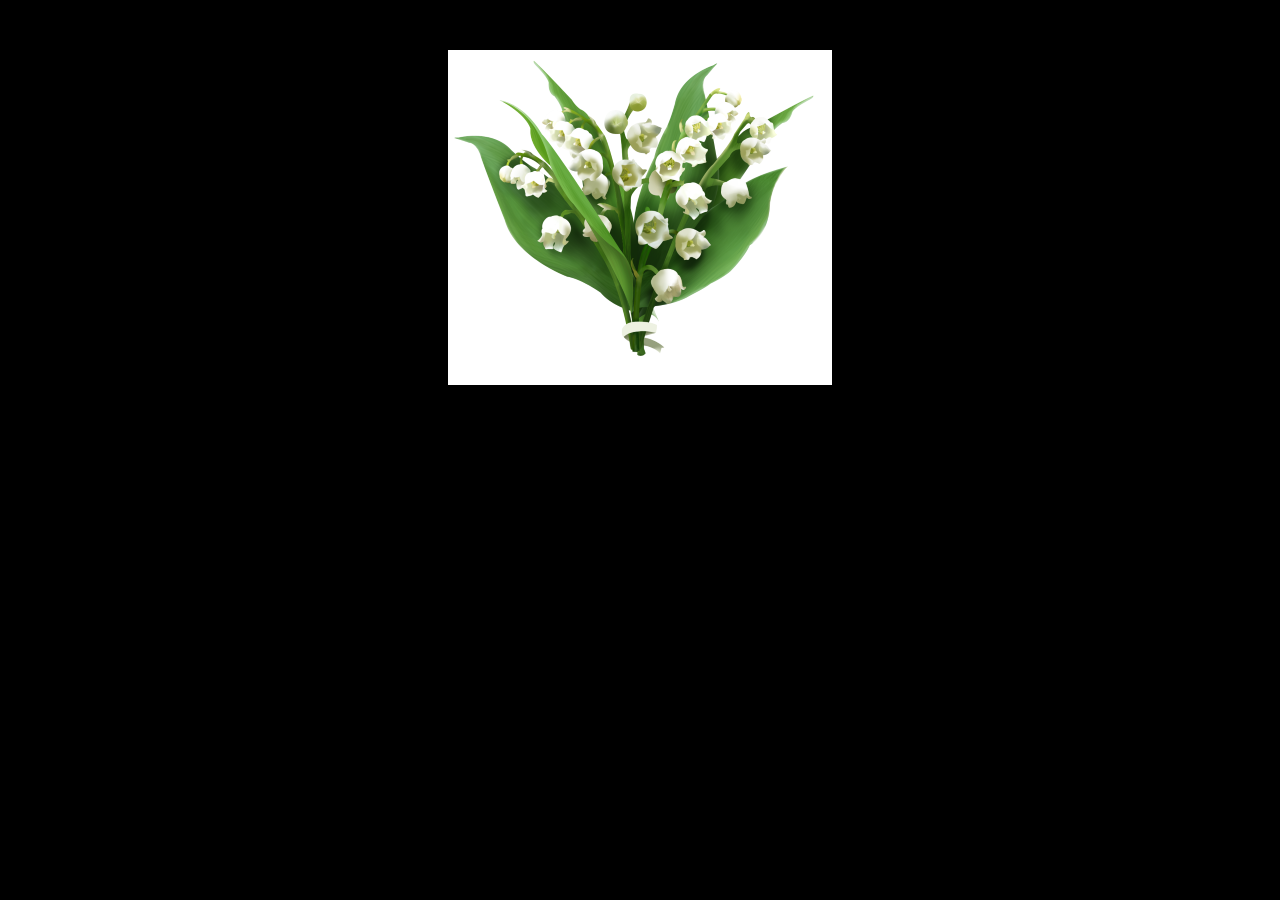
==== index.html @ cb7973b0 "title fix" ====
<!DOCTYPE html>
<html lang="en">
<head>
	
	<meta charset="utf-8">
	<title>Alicja's page</title>
    <meta name="viewport" content="width=device-width, initial-scale=1.0">
	<meta name="description" content="">
	<meta name="author" content="">
	
    
	<!-- CSS -->
	<link href="css/bootstrap.min.css" rel="stylesheet" type="text/css" />
	<link href="css/flexslider.css" rel="stylesheet" type="text/css" />
	<link href="css/prettyPhoto.css" rel="stylesheet" type="text/css" />
	<link href="css/animate.css" rel="stylesheet" type="text/css" media="all" />
    <link href="css/owl.carousel.css" rel="stylesheet">
	<link href="css/style.css" rel="stylesheet" type="text/css" />
    
	<!-- FONTS -->
	<link href='http://fonts.googleapis.com/css?family=Roboto:400,100,100italic,300,300italic,400italic,500italic,700,500,700italic,900,900italic' rel='stylesheet' type='text/css'>
	<link href="http://netdna.bootstrapcdn.com/font-awesome/4.0.3/css/font-awesome.css" rel="stylesheet">	
    
	
</head>
<body>
	
		<center>	<img src="images/lilly.png" class="animated fadeInDown center"S/></center>
	
</body>
</html>
---- css/style.css ----
/*-----------------------------------------------------------------------------------*/
/*	GENERAL STYLING
/*-----------------------------------------------------------------------------------*/
::selection {background: #000; color:#fff;}
::-moz-selection {background: #000; color:#fff;}

footer ::selection {background: #fff; color:#000;}
footer ::-moz-selection {background: #fff; color:#000;}

.breadcrumbs_block ::selection {background: #fff; color:#000;}
.breadcrumbs_block ::-moz-selection {background: #fff; color:#000;}

.cleancode_block ::selection {background: #fff; color:#000;}
.cleancode_block ::-moz-selection {background: #fff; color:#000;}



body {
	overflow-x:hidden;
	position:relative;
	margin: 0;
	padding:0;
	font-family: 'Roboto', sans-serif;
	font-weight:300;
	font-size: 13px;
	line-height: 20px;
	color: #666;
	background-color:#fff;
}
#page {overflow-x:hidden; position:relative; z-index:5;}

.preloader_hide {opacity:0;}
#preloader {position:fixed; left:50%; top:50%; width:32px; height:32px; margin:-16px 0 0 -16px; display:block;}

section {background-color:#fff;}

.container {padding-left:0; padding-right:0;}

.parallax {
	background-position:0 0;
	width:100%;
	background-attachment:fixed !important;
}

a, input, select, textarea {
	vertical-align:top;
	outline:none !important;
	-webkit-appearance: none;
	-webkit-border-radius: 0;
}

select:-moz-focusring {
    color: transparent;
	outline:none !important;
    text-shadow: 0 0 0 #000 !important;
	border:0 !important;
}

textarea {resize: none;}

img {
	outline:0;
	vertical-align:top;
	border:0;
	max-width:100.1%;
	height:auto;
	background: white;
}

a {color:#999; transition: all 0.3s ease-in-out; -webkit-transition: all 0.3s ease-in-out;}
a:hover, a:focus {text-decoration:none; color:#333;}

body {
	background: black;
}



.overlay {
	position:absolute;
	z-index:1;
	left:0;
	top:0;
	width:100%;
	height:100%;
	background-color: rgba(48,166,124,0.5);
}
.relative_block {position:relative; z-index:5;}



#thumbs {   
    width: 85%;
    margin-top:90px;
    margin-left: auto; 
    margin-right: auto;

     text-align: justify;
    -ms-text-justify: distribute-all-lines;
    text-justify: distribute-all-lines;
}
#thumbs a {
    vertical-align: top;
    display: inline-block;
    *display: inline;
    zoom: 1;
}
.stretch {
    width: 100%;
    display: inline-block;
    font-size: 0;
    line-height: 0
}






/*-----------------------------------------------------------------------------------*/
/*	TYPOGRAPHY
/*-----------------------------------------------------------------------------------*/
hr {border-color:#ededed;}

ul, ol {padding:0; margin:0;}
li {padding:0; margin:0; list-style:none;}

p {margin:0 0 20px;}


h1, h2, h3, h4, h5, h6 {
	margin-top:0;
	font-family: 'Roboto', sans-serif;
	text-transform:none;
	font-weight:300;
	color:#333;
}
h1 {margin:0 0 26px; line-height:46px; font-size:46px;}
h2 {margin:0 0 26px; line-height:40px; font-size:40px;}
h2 b {font-weight:500;}
h3 {margin:0 0 21px; line-height:25px; font-size:22px;}
h3 b {font-weight:900;}
h4 {margin:0 0 34px; line-height:25px; font-size:20px;}
h4 b {font-weight:500;}
h5 {margin:0 0 15px; line-height:20px; font-size:15px;}
h6 {margin:0 0 15px; line-height:20px; font-size:12px;}

.center {text-align:center; margin-top: 50px; align-content: center; }
.right {text-align:right;}

.color_text {color:#30a67c;}
.color_dark {color:#505050;}
.color_light {color:#979797;}
.color_white {color:#fff;}
.color_red {color:#c10707;}
.color_yellow {color:#fec400;}

.color_bg {background:#30a67c;}

/* __________ blockquote __________ */
blockquote {position:relative; margin: 0 0 13px; padding:0 0 0 47px; border:0; font-style:italic; font-size:16px; color:#979797;}
blockquote:before {content:'“'; position:absolute; left:15px; top:13px; font-style:italic; font-size:70px; color:#979797;}
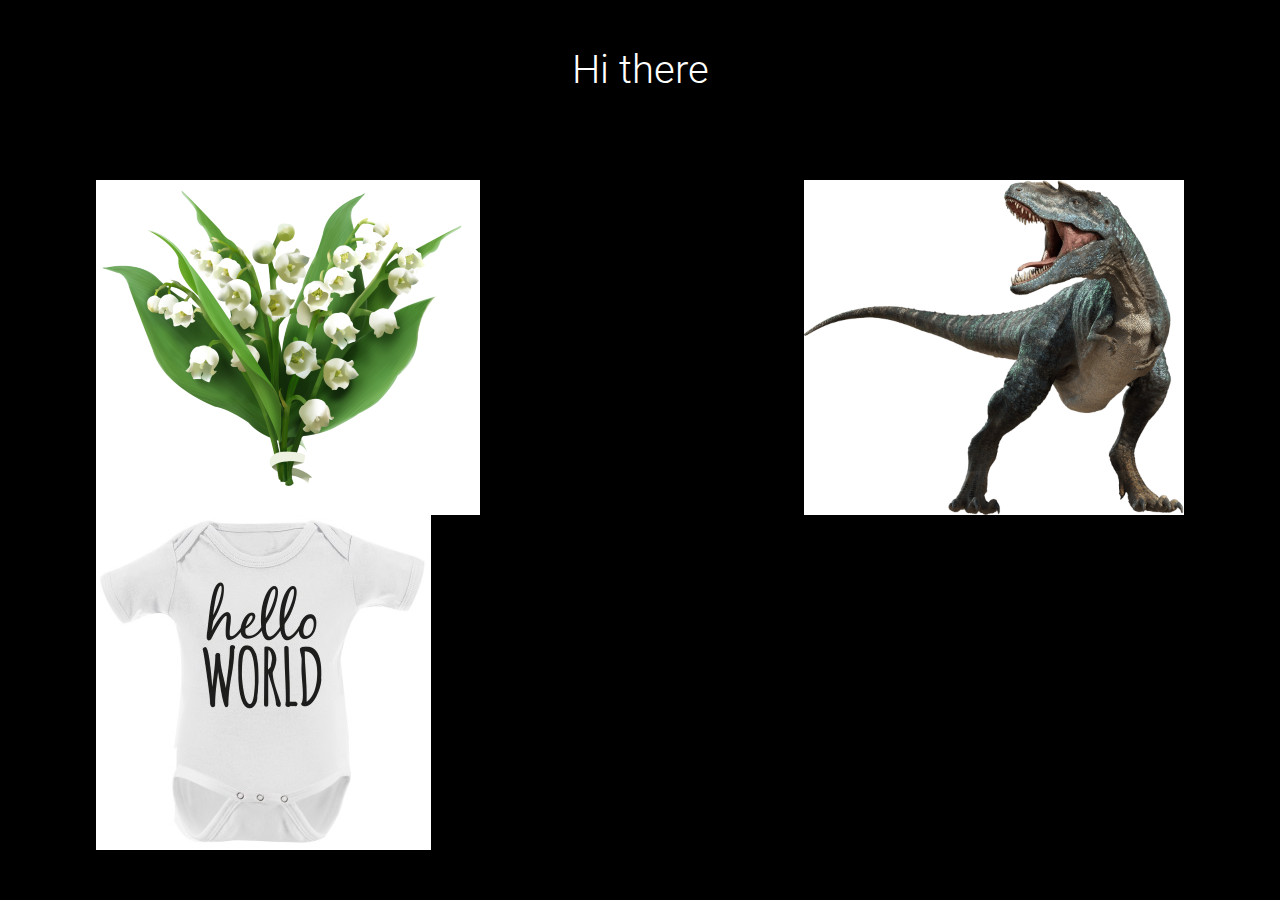
==== commit a4e3c422: "add URL" ====
--- a/index.html
+++ b/index.html
@@ -3,7 +3,7 @@
 <head>
 	
 	<meta charset="utf-8">
-	<title>Alicja's page</title>
+	<title>Stachura Team page</title>
     <meta name="viewport" content="width=device-width, initial-scale=1.0">
 	<meta name="description" content="">
 	<meta name="author" content="">
@@ -24,8 +24,14 @@
 	
 </head>
 <body>
-	
-		<center>	<img src="images/lilly.png" class="animated fadeInDown center"S/></center>
+	<h2 class="color_white center topp">Hi there</h2>
+
+	<div id="thumbs">
+			<a id="single_image1" href="http://alicja.stachura.xyz"><img src="images/lilly.png" class="animated fadeInLeft"/></a>
+			<a id="single_image2" href="http://mikolaj.stachura.xyz"><img src="images/raptor.png" class="animated fadeInDown"/></a>
+			<a id="single_image3" href="http://maria.stachura.xyz"><img src="images/body.jpg" class="animated fadeInRight"/></a>
+			<span class="stretch"></span>
+		</div>
 	
 </body>
 </html>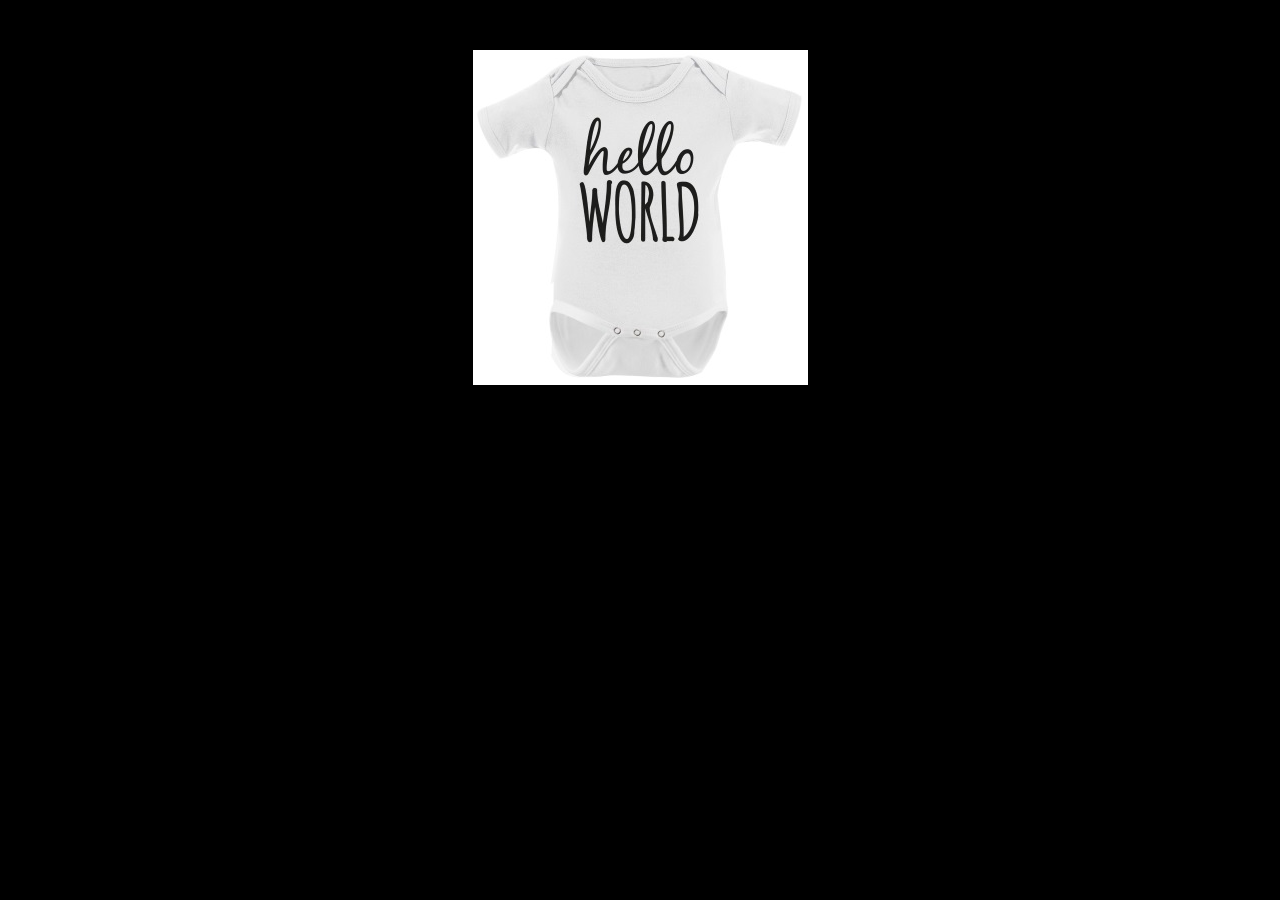
==== commit c3a0df40: "no message" ====
--- a/index.html
+++ b/index.html
@@ -3,7 +3,7 @@
 <head>
 	
 	<meta charset="utf-8">
-	<title>Stachura Team page</title>
+	<title>Portal</title>
     <meta name="viewport" content="width=device-width, initial-scale=1.0">
 	<meta name="description" content="">
 	<meta name="author" content="">
@@ -24,14 +24,8 @@
 	
 </head>
 <body>
-	<h2 class="color_white center topp">Hi there</h2>
-
-	<div id="thumbs">
-			<a id="single_image1" href="http://alicja.stachura.xyz"><img src="images/lilly.png" class="animated fadeInLeft"/></a>
-			<a id="single_image2" href="http://mikolaj.stachura.xyz"><img src="images/raptor.png" class="animated fadeInDown"/></a>
-			<a id="single_image3" href="http://maria.stachura.xyz"><img src="images/body.jpg" class="animated fadeInRight"/></a>
-			<span class="stretch"></span>
-		</div>
+	
+		<center>	<img src="images/body.jpg" class="animated fadeInDown center"S/></center>
 	
 </body>
 </html>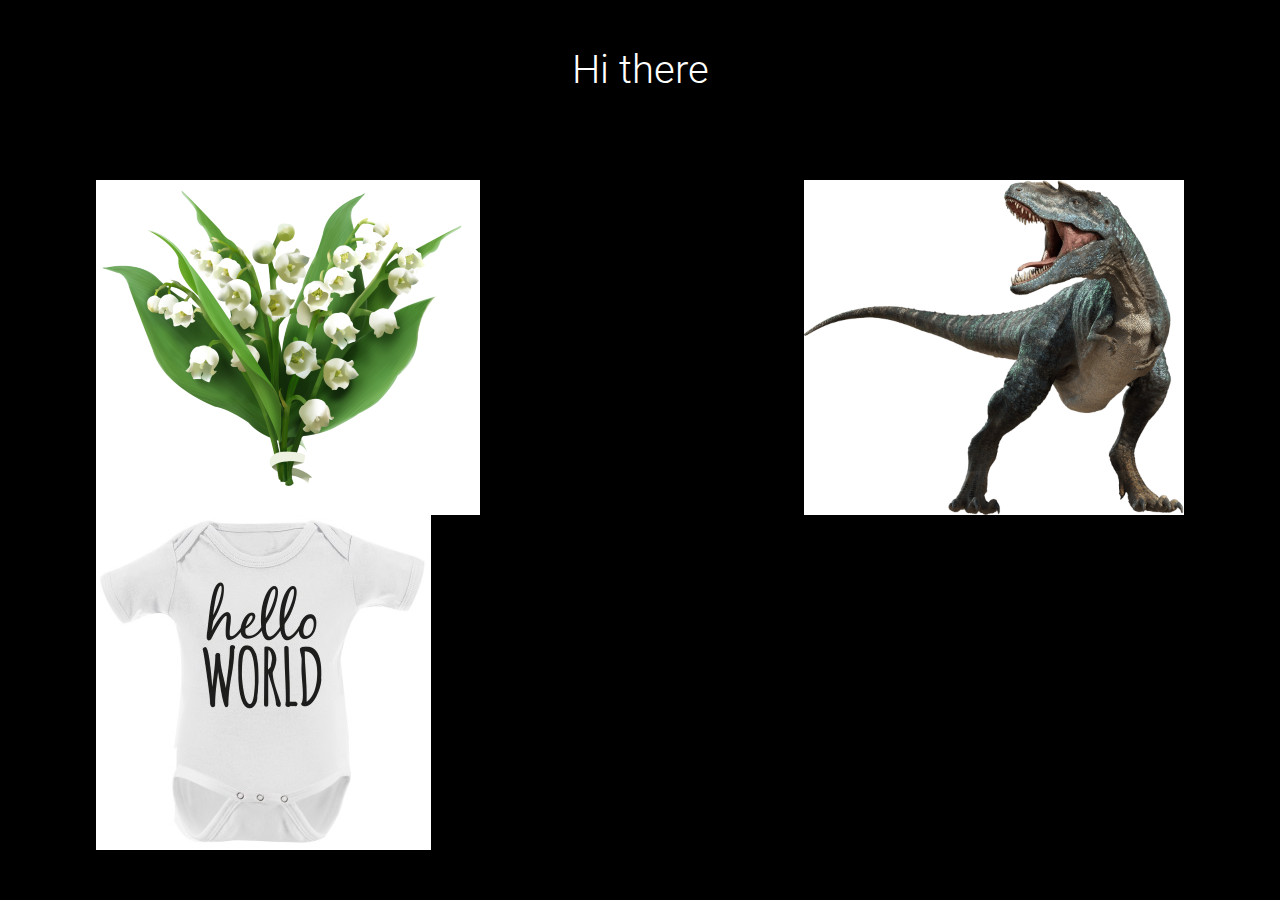
==== commit 09368485: "Update index.html" ====
--- a/index.html
+++ b/index.html
@@ -3,18 +3,14 @@
 <head>
 	
 	<meta charset="utf-8">
-	<title>Portal</title>
+	<title>Stachura Team page</title>
     <meta name="viewport" content="width=device-width, initial-scale=1.0">
 	<meta name="description" content="">
 	<meta name="author" content="">
 	
     
 	<!-- CSS -->
-	<link href="css/bootstrap.min.css" rel="stylesheet" type="text/css" />
-	<link href="css/flexslider.css" rel="stylesheet" type="text/css" />
-	<link href="css/prettyPhoto.css" rel="stylesheet" type="text/css" />
 	<link href="css/animate.css" rel="stylesheet" type="text/css" media="all" />
-    <link href="css/owl.carousel.css" rel="stylesheet">
 	<link href="css/style.css" rel="stylesheet" type="text/css" />
     
 	<!-- FONTS -->
@@ -24,8 +20,14 @@
 	
 </head>
 <body>
-	
-		<center>	<img src="images/body.jpg" class="animated fadeInDown center"S/></center>
+	<h2 class="color_white center topp">Hi there</h2>
+
+	<div id="thumbs">
+			<a id="single_image1" href="http://alicja.stachura.xyz"><img src="images/lilly.png" class="animated fadeInLeft"/></a>
+			<a id="single_image2" href="http://mikolaj.stachura.xyz"><img src="images/raptor.png" class="animated fadeInDown"/></a>
+			<a id="single_image3" href="http://maria.stachura.xyz"><img src="images/body.jpg" class="animated fadeInRight"/></a>
+			<span class="stretch"></span>
+		</div>
 	
 </body>
-</html>+</html>
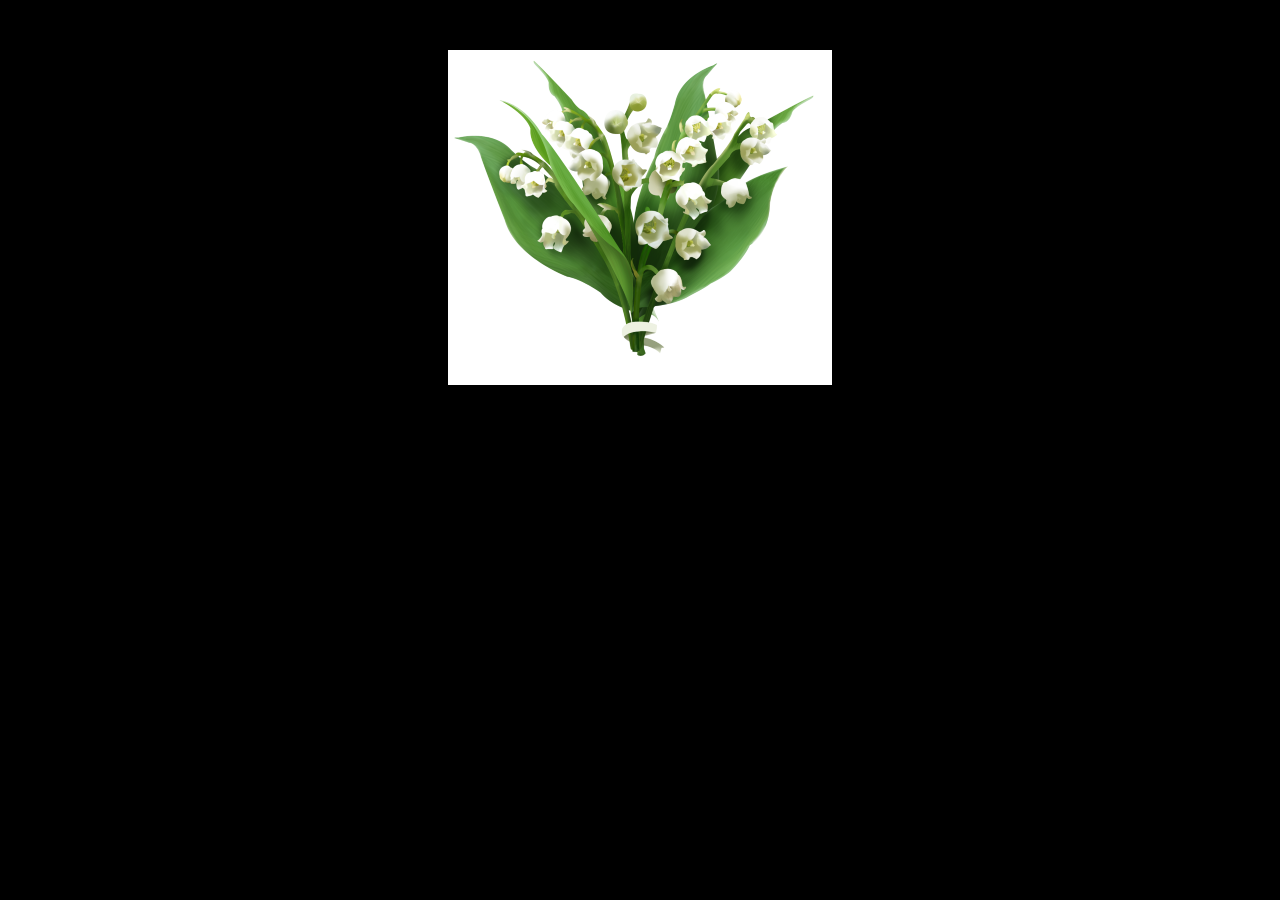
==== commit 3555a528: "Update index.html" ====
--- a/index.html
+++ b/index.html
@@ -3,7 +3,7 @@
 <head>
 	
 	<meta charset="utf-8">
-	<title>Stachura Team page</title>
+	<title>Alicja's page</title>
     <meta name="viewport" content="width=device-width, initial-scale=1.0">
 	<meta name="description" content="">
 	<meta name="author" content="">
@@ -20,14 +20,8 @@
 	
 </head>
 <body>
-	<h2 class="color_white center topp">Hi there</h2>
-
-	<div id="thumbs">
-			<a id="single_image1" href="http://alicja.stachura.xyz"><img src="images/lilly.png" class="animated fadeInLeft"/></a>
-			<a id="single_image2" href="http://mikolaj.stachura.xyz"><img src="images/raptor.png" class="animated fadeInDown"/></a>
-			<a id="single_image3" href="http://maria.stachura.xyz"><img src="images/body.jpg" class="animated fadeInRight"/></a>
-			<span class="stretch"></span>
-		</div>
+	
+		<center>	<img src="images/lilly.png" class="animated fadeInDown center"S/></center>
 	
 </body>
 </html>
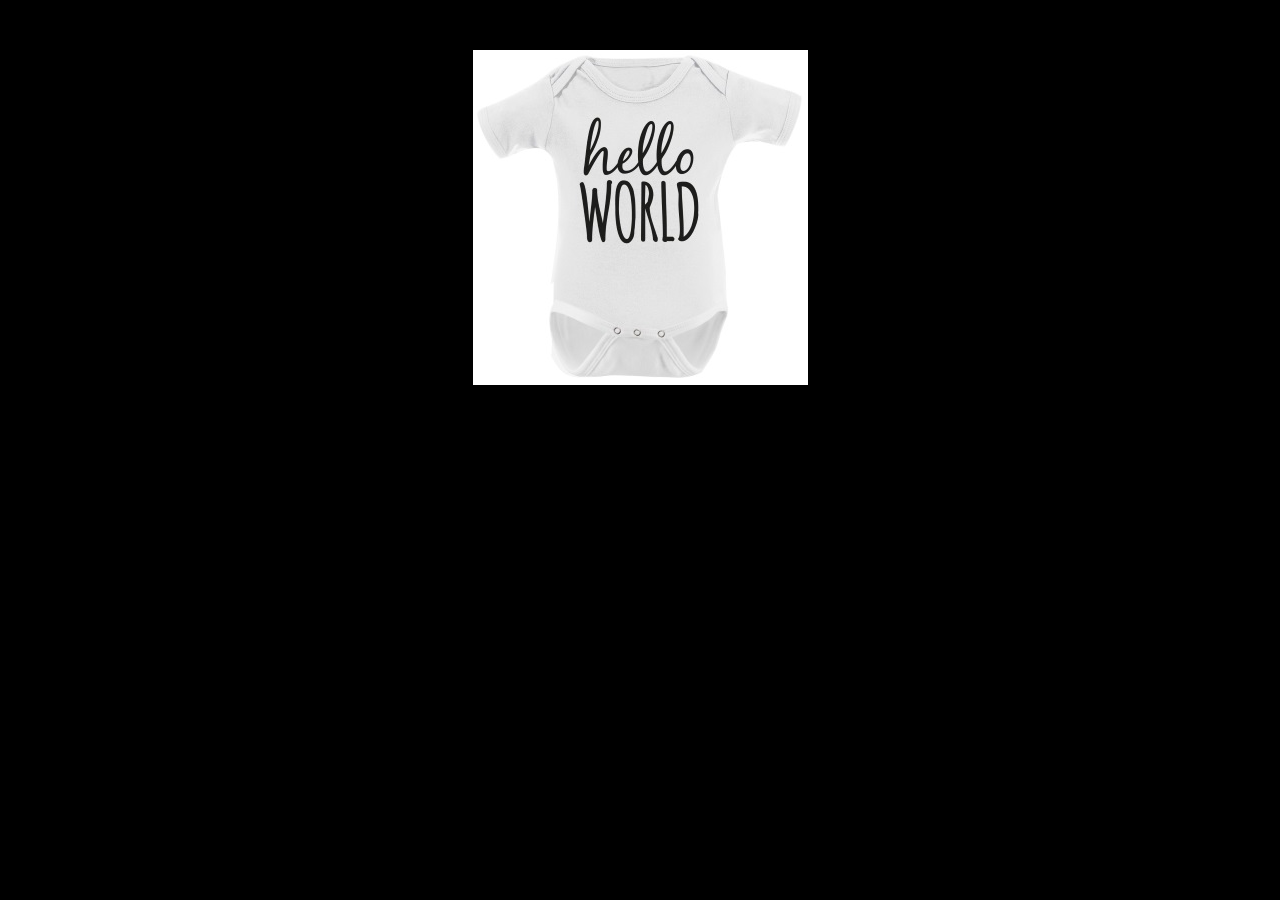
==== commit 1e11d61a: "Update index.html" ====
--- a/index.html
+++ b/index.html
@@ -3,7 +3,7 @@
 <head>
 	
 	<meta charset="utf-8">
-	<title>Alicja's page</title>
+	<title>Portal</title>
     <meta name="viewport" content="width=device-width, initial-scale=1.0">
 	<meta name="description" content="">
 	<meta name="author" content="">
@@ -21,7 +21,7 @@
 </head>
 <body>
 	
-		<center>	<img src="images/lilly.png" class="animated fadeInDown center"S/></center>
+		<center>	<img src="images/body.jpg" class="animated fadeInDown center"S/></center>
 	
 </body>
 </html>
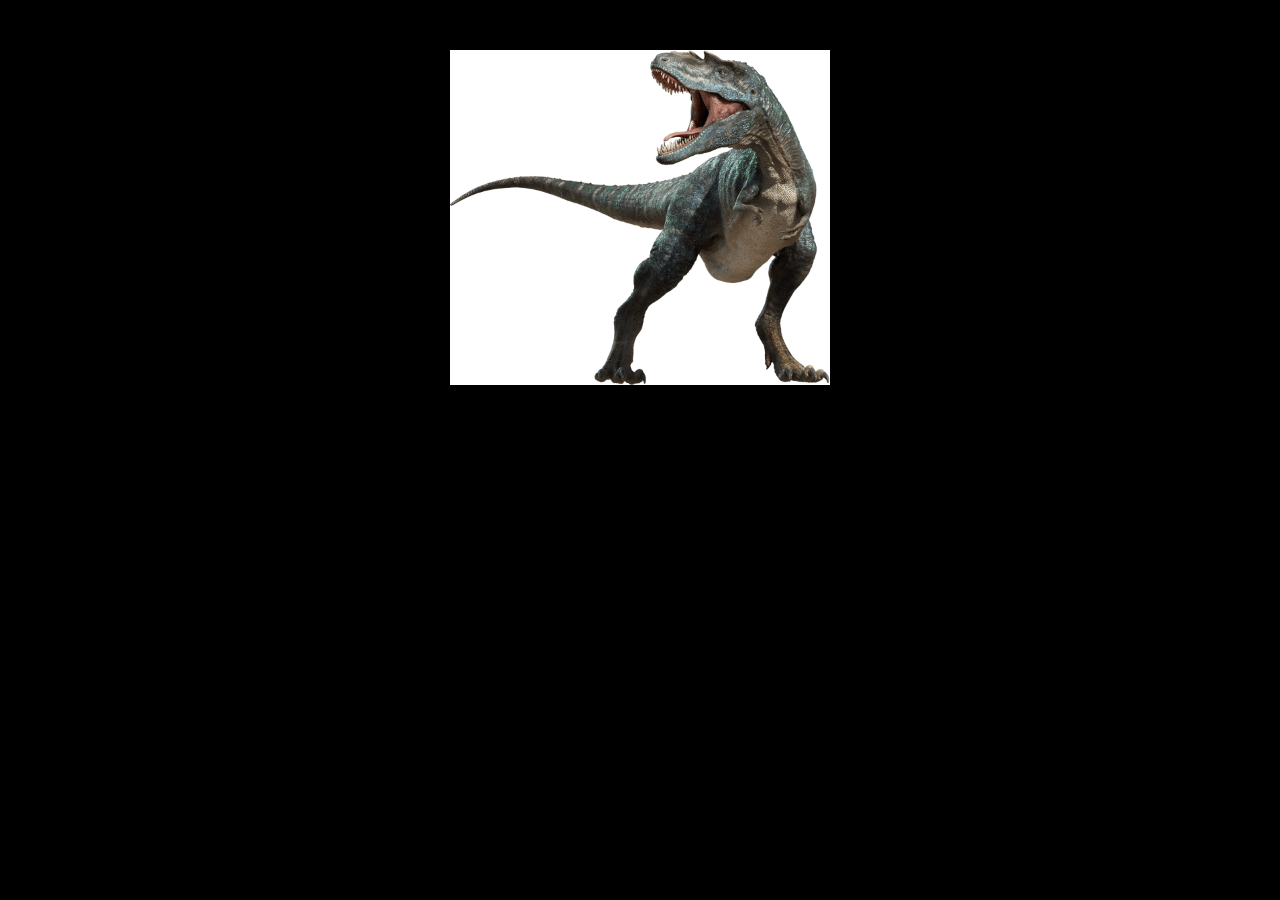
==== commit 93bedad6: "Update index.html" ====
--- a/index.html
+++ b/index.html
@@ -21,7 +21,7 @@
 </head>
 <body>
 	
-		<center>	<img src="images/body.jpg" class="animated fadeInDown center"S/></center>
+		<center>	<img src="images/raptor.png" class="animated fadeInDown center"S/></center>
 	
 </body>
 </html>
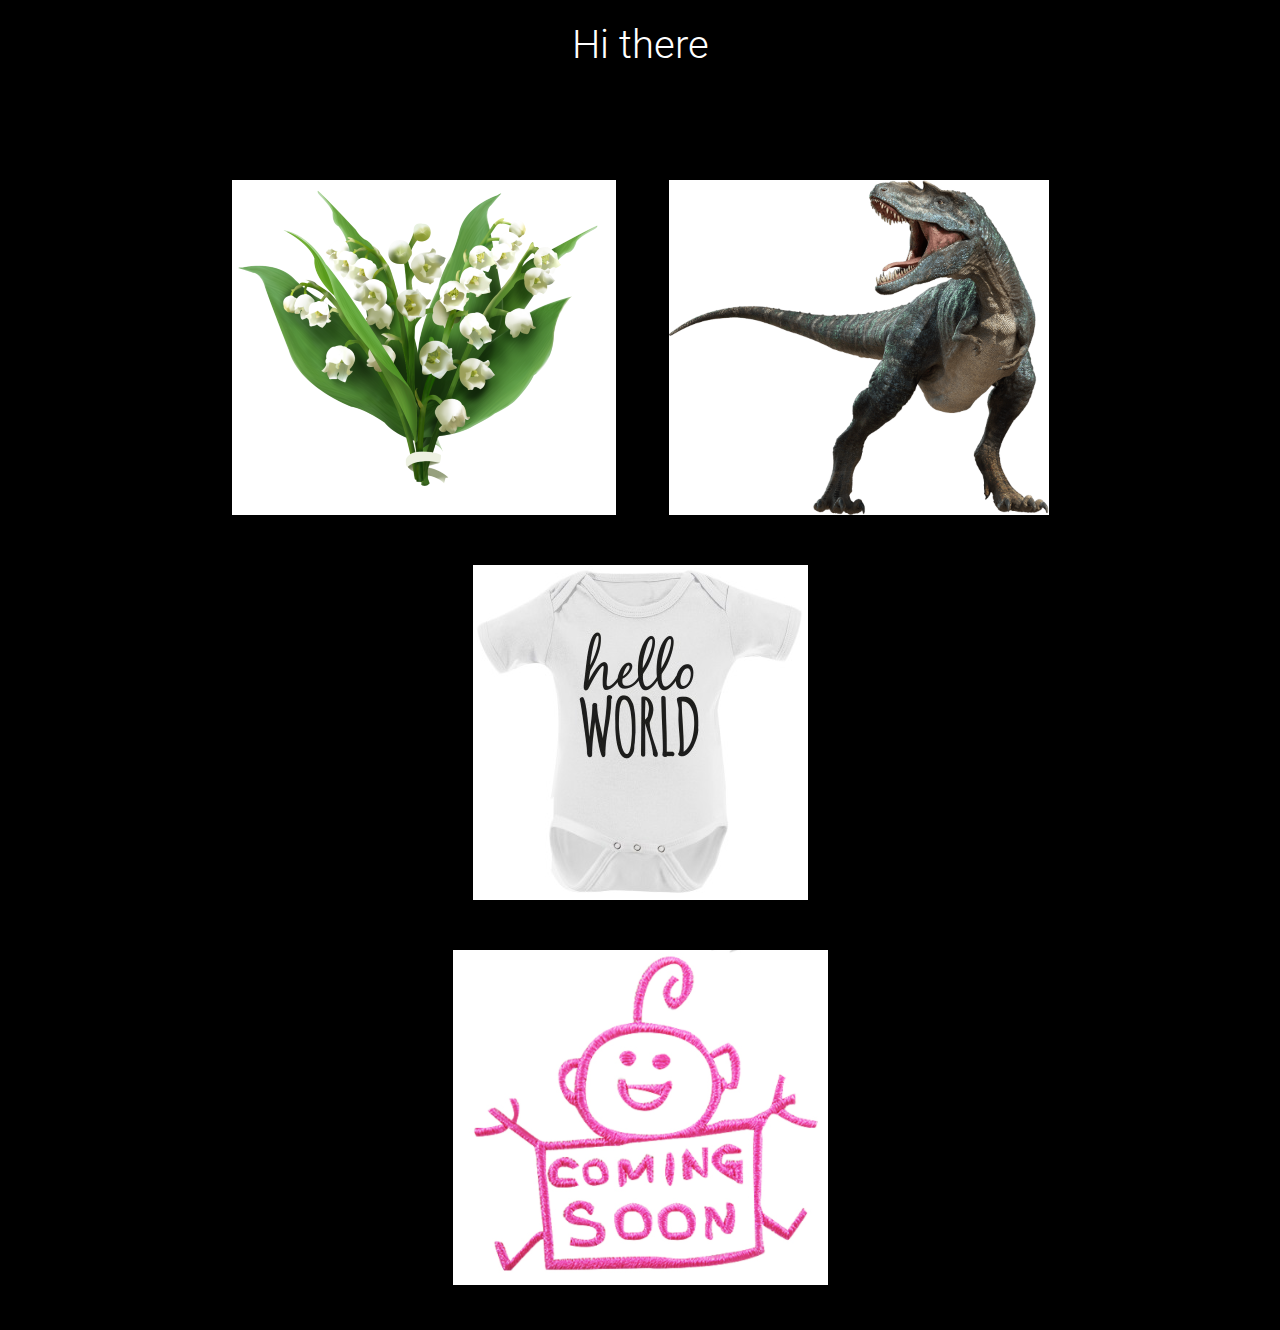
==== commit 7d098a09: "Update index.html" ====
--- a/index.html
+++ b/index.html
@@ -3,7 +3,7 @@
 <head>
 	
 	<meta charset="utf-8">
-	<title>Portal</title>
+	<title>Stachura Team page</title>
     <meta name="viewport" content="width=device-width, initial-scale=1.0">
 	<meta name="description" content="">
 	<meta name="author" content="">
@@ -20,8 +20,19 @@
 	
 </head>
 <body>
-	
-		<center>	<img src="images/raptor.png" class="animated fadeInDown center"S/></center>
+	<h2 class="color_white center topp">Hi there</h2>
+
+	<div id="thumbs">
+	<div style="text-align: center;">
+			<a id="single_image1" href="http://alicja.stachura.xyz"><img src="images/lilly.png" class="animated fadeInLeft"/></a>
+			<a id="single_image2" href="http://mikolaj.stachura.xyz"><img src="images/raptor.png" class="animated fadeInDown"/></a>
+			<a id="single_image3" href="http://maria.stachura.xyz"><img src="images/body.jpg" class="animated fadeInRight"/></a>
+			</div>
+			<div style="text-align: center;">
+			<a id="single_image4" href="http://stachura.xyz"><img src="images/new.png" class="animated fadeIn center"/></a>
+			</div>
+			<span class="stretch"></span>
+		</div>
 	
 </body>
 </html>
--- a/css/style.css
+++ b/css/style.css
@@ -61,11 +61,18 @@
 img {
 	outline:0;
 	vertical-align:top;
-	border:0;
 	max-width:100.1%;
 	height:auto;
 	background: white;
+	margin: 25px;
 }
+
+.center {
+  display: block;
+  margin-left: auto;
+  margin-right: auto;
+} 
+
 
 a {color:#999; transition: all 0.3s ease-in-out; -webkit-transition: all 0.3s ease-in-out;}
 a:hover, a:focus {text-decoration:none; color:#333;}
@@ -145,7 +152,7 @@
 h5 {margin:0 0 15px; line-height:20px; font-size:15px;}
 h6 {margin:0 0 15px; line-height:20px; font-size:12px;}
 
-.center {text-align:center; margin-top: 50px; align-content: center; }
+.center {text-align:center; margin-top: 25px;}
 .right {text-align:right;}
 
 .color_text {color:#30a67c;}
